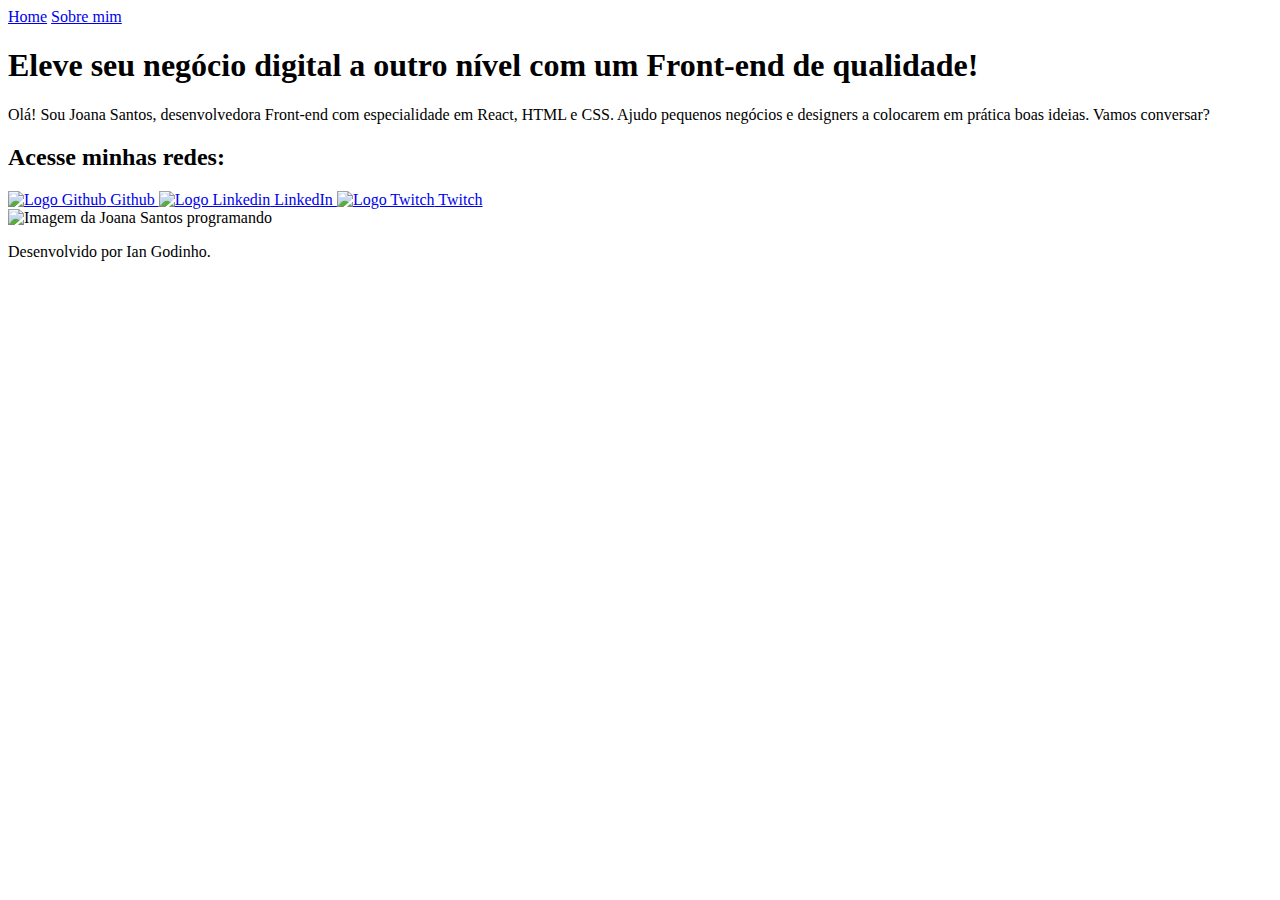
==== index.html @ 5f4ec8cc "Add files via upload" ====
<!DOCTYPE html>
<html lang="pt-br">
<head>
    <meta charset="UTF-8">
    <meta name="viewport" content="width=device-width, initial-scale=1.0">
    <title>Portifólio</title>
    <link rel="stylesheet" href="/alura/styles/style.css"> 
</head>
<body>
    <header class="cabecalho">
        <nav class="cabecalho__menu">
            <a class="cabecalho__menu__link" href="index.html">Home</a>
            <a class="cabecalho__menu__link" href="about.html">Sobre mim</a>
        </nav>
    </header>

    <main class="apresentacao">
        <section class="apresentacao__conteudo">
        <h1 class="apresentacao__conteudo__titulo">Eleve seu negócio digital a outro nível <strong class="titulo-destaque">com um Front-end de qualidade!</strong></h1>
        <p class="apresentacao__conteudo__texto">Olá! Sou Joana Santos, desenvolvedora Front-end com especialidade em React, HTML e CSS. Ajudo pequenos negócios e designers a colocarem em prática boas ideias. Vamos conversar?</p>
        <div class="apresentacao__links">
            <h2 class="apresentacao__links_subtitulo">Acesse minhas redes:</h2>
            <a class="apresentacao__links__navegacao" href="https://github.com/">
                <img src="/alura/assets/github.png" alt="Logo Github">
                Github
            </a>
            <a class="apresentacao__links__navegacao" href="https://linkedin.com/">
                <img src="/alura/assets/linkedin.png" alt="Logo Linkedin">
                LinkedIn
            </a>
            <a class="apresentacao__links__navegacao" href="https://twitch.tv/">
                <img src="/alura/assets/twitch.png" alt="Logo Twitch">
                Twitch
            </a>
        </div>
        </section>
        <img class="apresentacao__imagem" src="/alura/assets/Imagem.png" alt="Imagem da Joana Santos programando">
    </main>

    <footer class="rodape">
        <p>Desenvolvido por Ian Godinho.</p>
    </footer>
</body>
</html>
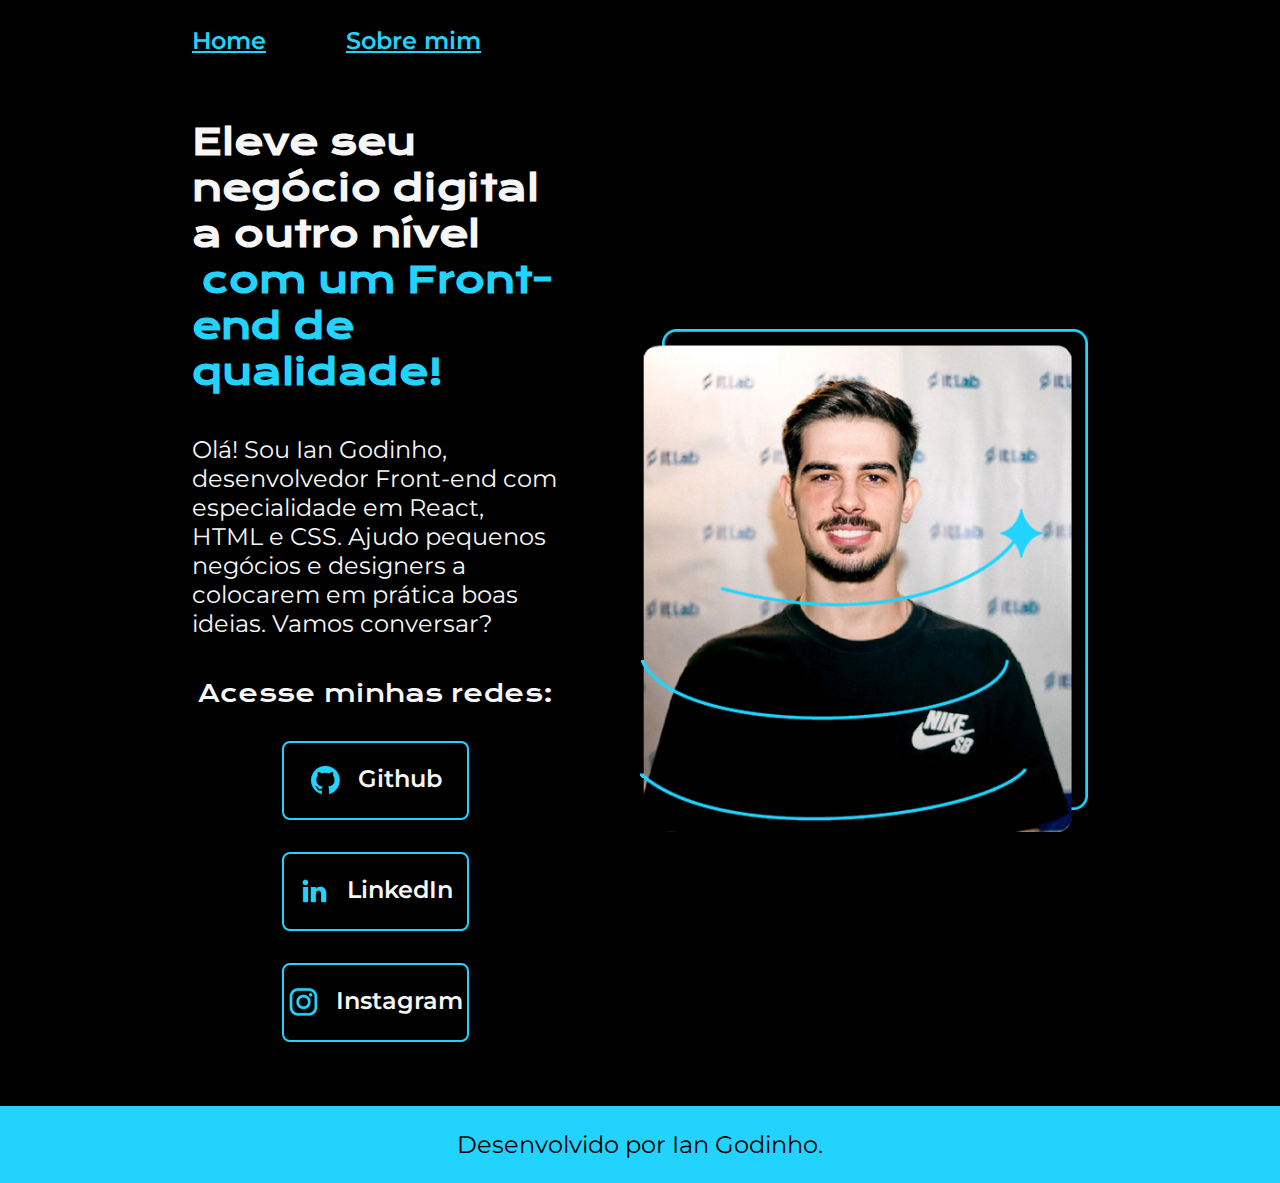
==== commit 0e89c78a: "Changing details" ====
--- a/index.html
+++ b/index.html
@@ -4,7 +4,7 @@
     <meta charset="UTF-8">
     <meta name="viewport" content="width=device-width, initial-scale=1.0">
     <title>Portifólio</title>
-    <link rel="stylesheet" href="/alura/styles/style.css"> 
+    <link rel="stylesheet" href="./styles/style.css"> 
 </head>
 <body>
     <header class="cabecalho">
@@ -17,24 +17,24 @@
     <main class="apresentacao">
         <section class="apresentacao__conteudo">
         <h1 class="apresentacao__conteudo__titulo">Eleve seu negócio digital a outro nível <strong class="titulo-destaque">com um Front-end de qualidade!</strong></h1>
-        <p class="apresentacao__conteudo__texto">Olá! Sou Joana Santos, desenvolvedora Front-end com especialidade em React, HTML e CSS. Ajudo pequenos negócios e designers a colocarem em prática boas ideias. Vamos conversar?</p>
+        <p class="apresentacao__conteudo__texto">Olá! Sou Ian Godinho, desenvolvedor Front-end com especialidade em React, HTML e CSS. Ajudo pequenos negócios e designers a colocarem em prática boas ideias. Vamos conversar?</p>
         <div class="apresentacao__links">
             <h2 class="apresentacao__links_subtitulo">Acesse minhas redes:</h2>
-            <a class="apresentacao__links__navegacao" href="https://github.com/">
-                <img src="/alura/assets/github.png" alt="Logo Github">
+            <a class="apresentacao__links__navegacao" href="https://github.com/iangodinho">
+                <img src="./assets/github.png" alt="Logo Github">
                 Github
             </a>
-            <a class="apresentacao__links__navegacao" href="https://linkedin.com/">
-                <img src="/alura/assets/linkedin.png" alt="Logo Linkedin">
+            <a class="apresentacao__links__navegacao" href="https://www.linkedin.com/in/iangodinho/">
+                <img src="./assets/linkedin.png" alt="Logo Linkedin">
                 LinkedIn
             </a>
-            <a class="apresentacao__links__navegacao" href="https://twitch.tv/">
-                <img src="/alura/assets/twitch.png" alt="Logo Twitch">
-                Twitch
+            <a class="apresentacao__links__navegacao" href="https://www.instagram.com/ian.maxx/">
+                <img src="./assets/instagram.png" alt="Logo Instagram">
+                Instagram
             </a>
         </div>
         </section>
-        <img class="apresentacao__imagem" src="/alura/assets/Imagem.png" alt="Imagem da Joana Santos programando">
+        <img class="apresentacao__imagem" src="./assets/ImagemIan.png" alt="Imagem do Ian programando">
     </main>
 
     <footer class="rodape">
--- a/styles/style.css
+++ b/styles/style.css
@@ -0,0 +1,145 @@
+@import url('https://fonts.googleapis.com/css2?family=Krona+One&family=Montserrat:wght@400;600&display=swap');
+
+:root {
+    --cor-primaria: #000000;
+    --cor-secundaria: #f6f6f6;
+    --cor-terciaria: #22d4fd;
+    --cor-hover: #272727;
+
+    --fonte-primaria: 'Krona One', sans-serif;
+    --fonte-secundaria: 'Montserrat', sans-serif;
+}
+
+* {
+    margin: 0;
+    padding: 0;
+}
+
+body {
+    box-sizing: border-box;
+    background-color: var(--cor-primaria);
+    color: var(--cor-secundaria);
+}
+
+h1{
+    font-weight: bold;
+    font-family: 'Segoe UI', Tahoma, Geneva, Verdana, sans-serif;
+}
+
+p {
+    font-family: var(--fonte-secundaria);
+}
+
+.cabecalho {
+    padding: 2% 0 0 15%;
+}
+
+.cabecalho__menu {
+    display: flex;
+    gap: 80px;
+}
+
+.cabecalho__menu__link {
+    font-family: var(--fonte-secundaria);
+    font-size: 1.5rem;
+    font-weight: 600;
+    color: var(--cor-terciaria);
+}
+
+.apresentacao {
+    padding: 5% 15%;
+    display: flex;
+    align-items: center;
+    justify-content: space-between;
+    gap: 82px;
+}
+
+.apresentacao__conteudo {
+    width: 50%;
+    display: flex;
+    flex-direction: column;
+    gap: 40px;
+}
+
+.apresentacao__conteudo__titulo {
+    font-size: 2.25rem;
+    font-family: var(--fonte-primaria);
+}
+
+.titulo-destaque{
+    color: var(--cor-terciaria);
+    padding: 10px;
+}
+
+.apresentacao__conteudo__texto {
+    font-size: 1.5rem;
+    font-family: var(--fonte-secundaria);
+}
+
+.apresentacao__links_subtitulo{
+    font-family: var(--fonte-primaria);
+    font-size: 1.5rem;
+    font-weight: 400;
+}
+
+.apresentacao__links {
+    display: flex;
+    flex-direction: column;
+    justify-content: space-between;
+    align-items: center;
+    gap: 32px;
+}
+
+.apresentacao__links__navegacao {
+    /* background-color: #22D4FD; */
+    display: flex;
+    justify-content: center;
+    gap: 16px;
+    width: 50%;
+    text-align: center;
+    border: 2px solid var(--cor-terciaria);
+    border-radius: 8px;
+    font-size: 1.5rem;
+    font-weight: 600;
+    padding: 21.5px 0;
+    text-decoration: none;
+    color: var(--cor-secundaria);
+    font-family: var(--fonte-secundaria);
+}
+
+.apresentacao__links__link:hover {
+    background-color: var(--cor-hover);
+}
+
+.apresentacao__imagem {
+    width: 50%;
+}
+
+.rodape {
+    background-color: var(--cor-terciaria);
+    padding: 24px;
+    color: var(--cor-primaria);
+    text-align: center;
+    font-size: 1.5rem;
+    font-family: var(--fonte-secundaria);
+    font-weight: 400;
+}
+
+@media (max-width: 1200px){
+    .cabecalho {
+        padding: 10%;
+    }
+
+    .cabecalho__menu {
+        justify-content: center;
+    }
+
+    .apresentacao {
+        flex-direction: column-reverse;
+        padding: 5%;
+    }
+
+    .apresentacao__conteudo {
+        width: auto;
+    }
+}